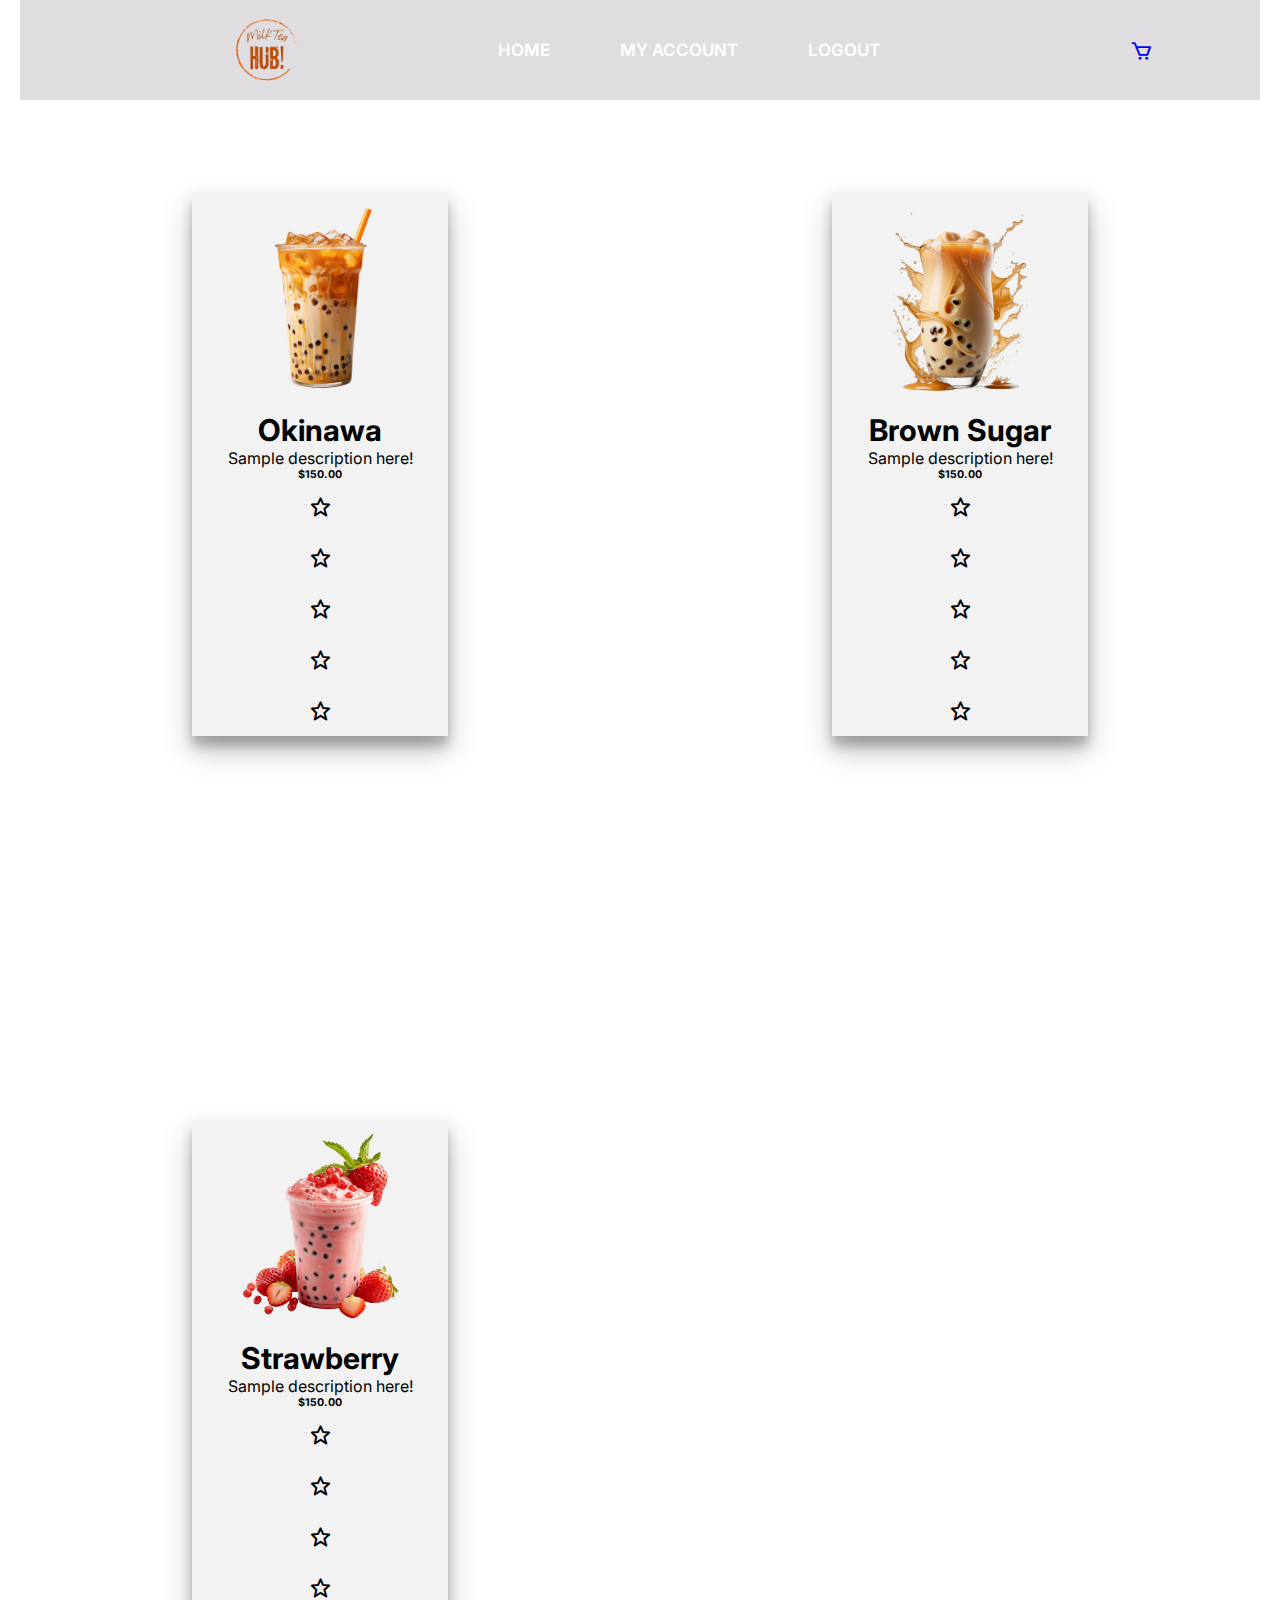
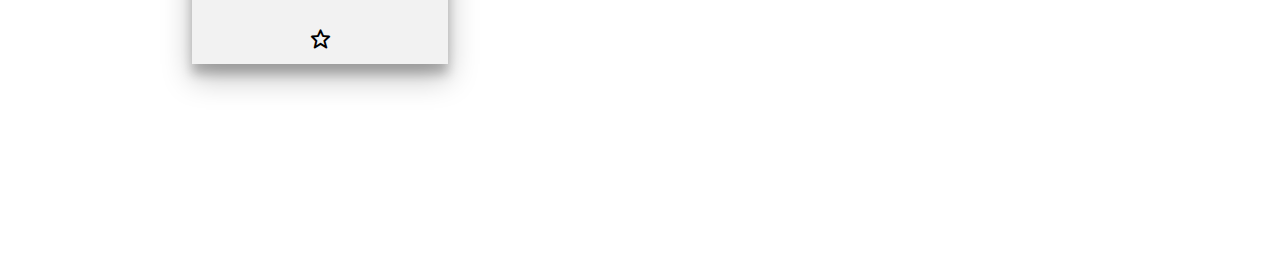
==== index.html @ 7dc1afe6 "Update and rename home.html to index.html" ====
<!DOCTYPE html>
<html lang="en">
<head>
    <meta charset="UTF-8">
    <meta name="viewport" content="width=device-width, initial-scale=1.0">
    <title>Account Info</title>

    <link rel="stylesheet" href="home.css">

    <link rel="stylesheet"
  href="https://unpkg.com/boxicons@latest/css/boxicons.min.css">

  <link rel="stylesheet" href="https://cdnjs.cloudflare.com/ajax/libs/font-awesome/6.5.1/css/all.min.css" integrity="sha512-DTOQO9RWCH3ppGqcWaEA1BIZOC6xxalwEsw9c2QQeAIftl+Vegovlnee1c9QX4TctnWMn13TZye+giMm8e2LwA==" crossorigin="anonymous" referrerpolicy="no-referrer" />

  <link rel="preconnect" href="https://fonts.googleapis.com">
  <link rel="preconnect" href="https://fonts.gstatic.com" crossorigin>
  <link href="https://fonts.googleapis.com/css2?family=Inter:wght@100..900&display=swap" rel="stylesheet">

</head>


<body>

    <header>

        <div class="box">
            <div class="box1"></div>
            <div class="box2"></div>
        </div>

        <a href="#"  class="logo"><img src="logo.png"></a>

        <ul class="navlist">
            <li> <a href="home.html">HOME</a></li>
            <li> <a href="#">MY ACCOUNT</a></li>
            <li> <a href="#">LOGOUT</a></li>
        </ul>

        <div class="nav">

            <a href="#" class="bx bx-cart"></a>
            <div class="bx bx-menu" id="menu-icon"></div>

        </div>

    </header>


    <script type="text/javascript">

        let menu = document.querySelector('#menu-icon');
        let navlist = document.querySelector('.navlist');

        menu.onclick = () => {

            menu.classList.toggle('bx-x');
            navlist.classList.toggle('open');
        }

    </script>


    <!---------Add to Chart------->


 <div class="galary">

    <div class="content">

        <img src="pics/okinawa.png">
        <h3>Okinawa</h3>
        <p>Sample description here!</p>
        <h6>$150.00</h6>

        <ul>
            
            <li><i class="bx bx-star checked"></i></li>
            <li><i class="bx bx-star checked"></i></li>
            <li><i class="bx bx-star checked"></i></li>
            <li><i class="bx bx-star checked"></i></li>
            <li><i class="bx bx-star checked"></i></li>
        </ul>

    </div>


    <div class="content">

        <img src="pics/brown.png">
        <h3>Brown Sugar</h3>
        <p>Sample description here!</p>
        <h6>$150.00</h6>

        <ul>
            
            <li><i class="bx bx-star checked"></i></li>
            <li><i class="bx bx-star checked"></i></li>
            <li><i class="bx bx-star checked"></i></li>
            <li><i class="bx bx-star checked"></i></li>
            <li><i class="bx bx-star checked"></i></li>
        </ul>

    </div>

    <div class="content">

        <img src="pics/straw.png">
        <h3>Strawberry</h3>
        <p>Sample description here!</p>
        <h6>$150.00</h6>

        <ul>
            
            <li><i class="bx bx-star checked"></i></li>
            <li><i class="bx bx-star checked"></i></li>
            <li><i class="bx bx-star checked"></i></li>
            <li><i class="bx bx-star checked"></i></li>
            <li><i class="bx bx-star checked"></i></li>
        </ul>

    </div>


</div>

</body>

</html>
---- home.css ----
*{
    padding: 0;
    margin: 0;
    box-sizing: border-box;
    text-decoration: none;
    list-style: none;
    font-family: "Inter", sans-serif;
}

body{
    
    background-color: white;
}

header{
    position: fixed;
    display: flex;
    flex-direction: row;
    width: 98%;
    height: 100px;
    background: #dfdddf;
    top: 0;
    left: 20px;
    z-index: 1000;
    padding: 35px 0;
    display: flex;
    align-items: center;
    justify-content: space-between;
    transform: all .50s ease;
}

.box .box1{
    display: flex;
    position: fixed;
    top: 0;
    height: 100vh;
    width: 20px;
    left: 0;
    background-color: white;
}

.box .box2{
    display: flex;
    position: fixed;
    top: 0;
    height: 100vh;
    width: 20px;
    right: 0;
    background-color: white;
}

.logo img{
    width: 100px;
    height: auto;
}

.navlist{
    display: flex;
}

.navlist a{
    display: inline-block;
    margin: 0 35px;
    color: white;
    font-size: 17px;
    font-weight: 600;
    transition: al .50s ease;
}

.navlist a:hover{
    color: black;
    background: none;
    transition: .5s;
}

.nav{
    display: flex;
    align-items: center;
}

.bx{
    display: inline-block;
    padding: 14px 70px;
    font-size: 23px;
    font-weight: bold;
}

.bx:hover{
    color: white;
}

#menu-icon{
    font-size: 30px;
    color: white;
    z-index: 10001;
    cursor: pointer;
    display: none;
}

/*.container{
    height: 100vh;
    width: 100%; 
    display: flex;
    align-items: center;
    justify-content: center;
}


.vid{
    display: flex;
    align-items: center;
    justify-content: center;
    margin-top: 150px;
}*/

@media(max-width:1300px){
    header{
        padding: 20px 4%;
    }


}

@media(max-width:1050px){
    .logo img{
        width: 80px;
        height: auto;
    }

    .navlist a{
        margin: 0 25px;
    }

    .bx{
        padding: 11px 23px;
    }
}

@media(max-width:940px){
    #menu-icon{
        display: block;
    }

    .navlist{
        position: absolute;
        display: flex;
        flex-direction: column;
        align-items: center;
        padding-top: 180px;
        top: 0;
        right: -100%;
        width: 100%;
        height: 100vh;
        backdrop-filter: blur(10px);
        transition:  all .7s ease;       
    }

    .navlist a{
        display: block;
        padding: 0;
        margin: 0px 0px 50px 0px;
        font-size: 20px;
        font-weight: bolder;
        color: rgb(170, 97, 7);
    }

    .navlist.open{
        right: 0;
    }
}

@media(max-width:450px){

}


/*         MENU     */

h3{
    text-align: center;
    font-size: 30px;
    margin: 0;
    padding-top: 10px;
}

a{
    text-decoration: none;
}

.gallery{
    display: flex;
    flex-wrap: wrap;
    width: 100%;
    justify-content: center;
    align-items: center;
    margin: 50px 0;
}

.content{
    width: 20%;
    margin: 15%;
    box-sizing: border-box;
    float: left;
    text-align: center;
    border-radius: 0;
    cursor: pointer;
    padding-top: 10px;
    box-shadow: 0 14px 28px rgba(0, 0, 0, 0.25), 0 10px 10px rgba(0, 0, 0, 0.22);
    transition: .4s;
    background: #f2f2f2;
}

.content:hover{
    box-shadow: 0 3px 6px rgba(0, 0, 0, 0.16), 0 3px 6px rgba(0, 0, 0, 0.23);
    transform: translate(0px, -8px);
}

img{
    width: 200px;
    height: 200px;
    text-align: center;
    margin: auto;
    display: block;
}
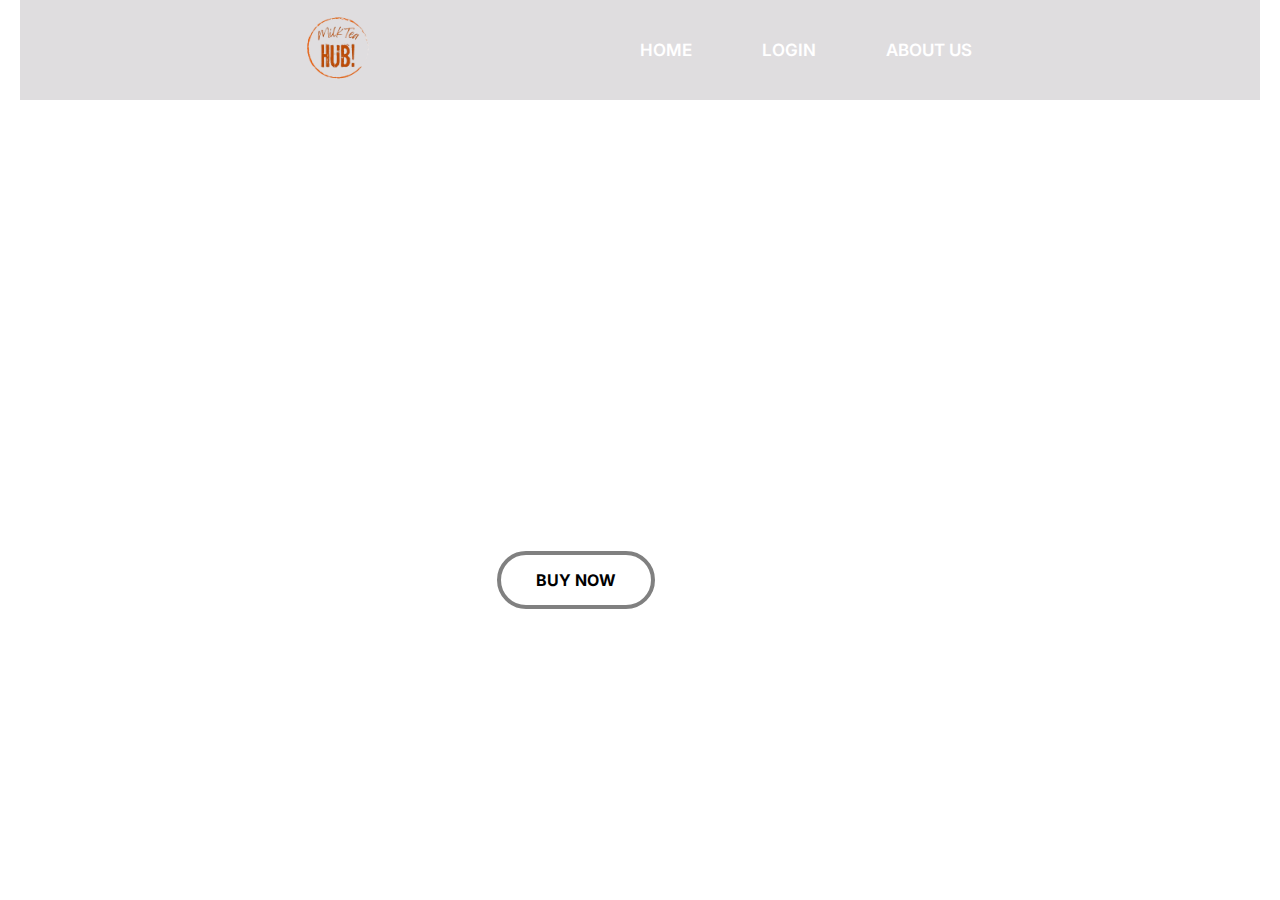
==== commit 3df85828: "Update and rename front.html to index.html" ====
--- a/index.html
+++ b/index.html
@@ -3,14 +3,12 @@
 <head>
     <meta charset="UTF-8">
     <meta name="viewport" content="width=device-width, initial-scale=1.0">
-    <title>Account Info</title>
+    <title>MilkTea Hub!</title>
 
-    <link rel="stylesheet" href="home.css">
+    <link rel="stylesheet" href="front.css">
 
     <link rel="stylesheet"
   href="https://unpkg.com/boxicons@latest/css/boxicons.min.css">
-
-  <link rel="stylesheet" href="https://cdnjs.cloudflare.com/ajax/libs/font-awesome/6.5.1/css/all.min.css" integrity="sha512-DTOQO9RWCH3ppGqcWaEA1BIZOC6xxalwEsw9c2QQeAIftl+Vegovlnee1c9QX4TctnWMn13TZye+giMm8e2LwA==" crossorigin="anonymous" referrerpolicy="no-referrer" />
 
   <link rel="preconnect" href="https://fonts.googleapis.com">
   <link rel="preconnect" href="https://fonts.gstatic.com" crossorigin>
@@ -31,19 +29,30 @@
         <a href="#"  class="logo"><img src="logo.png"></a>
 
         <ul class="navlist">
-            <li> <a href="home.html">HOME</a></li>
-            <li> <a href="#">MY ACCOUNT</a></li>
-            <li> <a href="#">LOGOUT</a></li>
+            <li> <a href="index.html">HOME</a></li>
+            <li> <a href="login.html">LOGIN</a></li>
+            <li> <a href="about.html">ABOUT US</a></li>
         </ul>
 
         <div class="nav">
 
-            <a href="#" class="bx bx-cart"></a>
+
             <div class="bx bx-menu" id="menu-icon"></div>
 
         </div>
 
     </header>
+
+    <section class="container">
+
+            <video src="add.mp4" type="video/mp4" autoplay muted loop></video>
+            <a href="#" class="btn">BUY NOW</a>
+            
+        
+
+        
+
+    </section>
 
 
     <script type="text/javascript">
@@ -58,71 +67,8 @@
         }
 
     </script>
+    
+</body>
 
 
-    <!---------Add to Chart------->
-
-
- <div class="galary">
-
-    <div class="content">
-
-        <img src="pics/okinawa.png">
-        <h3>Okinawa</h3>
-        <p>Sample description here!</p>
-        <h6>$150.00</h6>
-
-        <ul>
-            
-            <li><i class="bx bx-star checked"></i></li>
-            <li><i class="bx bx-star checked"></i></li>
-            <li><i class="bx bx-star checked"></i></li>
-            <li><i class="bx bx-star checked"></i></li>
-            <li><i class="bx bx-star checked"></i></li>
-        </ul>
-
-    </div>
-
-
-    <div class="content">
-
-        <img src="pics/brown.png">
-        <h3>Brown Sugar</h3>
-        <p>Sample description here!</p>
-        <h6>$150.00</h6>
-
-        <ul>
-            
-            <li><i class="bx bx-star checked"></i></li>
-            <li><i class="bx bx-star checked"></i></li>
-            <li><i class="bx bx-star checked"></i></li>
-            <li><i class="bx bx-star checked"></i></li>
-            <li><i class="bx bx-star checked"></i></li>
-        </ul>
-
-    </div>
-
-    <div class="content">
-
-        <img src="pics/straw.png">
-        <h3>Strawberry</h3>
-        <p>Sample description here!</p>
-        <h6>$150.00</h6>
-
-        <ul>
-            
-            <li><i class="bx bx-star checked"></i></li>
-            <li><i class="bx bx-star checked"></i></li>
-            <li><i class="bx bx-star checked"></i></li>
-            <li><i class="bx bx-star checked"></i></li>
-            <li><i class="bx bx-star checked"></i></li>
-        </ul>
-
-    </div>
-
-
-</div>
-
-</body>
-
 </html>
--- a/front.css
+++ b/front.css
@@ -0,0 +1,278 @@
+*{
+    padding: 0;
+    margin: 0;
+    box-sizing: border-box;
+    text-decoration: none;
+    list-style: none;
+    font-family: "Inter", sans-serif;
+}
+
+body{
+    
+    background-color: white;
+}
+
+header{
+    position: fixed;
+    display: flex;
+    flex-direction: row;
+    width: 98%;
+    height: 100px;
+    background: #dfdddf;
+    top: 0;
+    left: 20px;
+    z-index: 1000;
+    padding: 35px 0;
+    display: flex;
+    align-items: center;
+    justify-content: space-between;
+    transform: all .50s ease;
+}
+
+.box .box1{
+    display: flex;
+    position: fixed;
+    top: 0;
+    height: 100vh;
+    width: 20px;
+    left: 0;
+    background-color: white;
+}
+
+.box .box2{
+    display: flex;
+    position: fixed;
+    top: 0;
+    height: 100vh;
+    width: 20px;
+    right: 0;
+    background-color: white;
+}
+
+.logo img{
+    width: 100px;
+    height: auto;
+}
+
+.navlist{
+    display: flex;
+}
+
+.navlist a{
+    display: inline-block;
+    margin: 0 35px;
+    color: white;
+    font-size: 17px;
+    font-weight: 600;
+    transition: al .50s ease;
+}
+
+.navlist a:hover{
+    color: black;
+    background: none;
+    transition: .5s;
+}
+
+.nav{
+    display: flex;
+    align-items: center;
+}
+
+.bx{
+    display: inline-block;
+    padding: 14px 100px;
+    font-size: 23px;
+    font-weight: bold;
+}
+
+.bx:hover{
+    color: white;
+}
+
+#menu-icon{
+    font-size: 30px;
+    color: white;
+    z-index: 10001;
+    cursor: pointer;
+    display: none;
+}
+
+.container{
+    display: flex;
+    align-items: center;
+    justify-content: center;
+    position: relative;
+    height: 100vh;
+    width: 100%; 
+}
+
+
+.container video{
+    width: 80%;
+    height: 70%;
+    margin-top: 0;
+}
+
+.container .btn{
+    position: absolute;
+    padding: 15px 35px;
+    background: transparent;
+    font-weight: bold;
+    margin-top: 350px;
+    border-radius: 50px;
+    color: black;
+    border: 4px solid gray;
+    transition: all .5s;
+}
+
+.container .btn:hover{
+    background-color: chocolate;
+}
+
+@media(max-width:1300px){
+    header{
+        padding: 20px 4%;
+    }
+
+    .container{
+        align-items: center;
+        justify-content: center;
+        position: relative;
+        min-height: 100px;
+        height: 90vh;
+        width: 90%;
+        transition:  all .3s ease;
+    }
+
+
+
+}
+
+@media(max-width:1050px){
+    .logo img{
+        width: 80px;
+        height: auto;
+    }
+
+    .navlist a{
+        margin: 0 25px;
+    }
+
+    .bx{
+        padding: 11px 23px;
+    }
+
+    .container{
+        align-items: center;
+        justify-content: center;
+        position: relative;
+        min-height: 90px;
+        height: 80vh;
+        width: 80%;
+        transition:  all .3s ease;
+    }
+
+    .container video{
+        align-items: center;
+        justify-content: center;
+        position: relative;
+        left: 140px;
+        transition:  all .3s ease;
+    }
+
+    .container a .btn{
+        position: relative;
+        
+    }
+
+   
+}
+
+@media(max-width:740px){
+    #menu-icon{
+        display: block;
+    }
+
+    .navlist{
+        position: absolute;
+        display: flex;
+        flex-direction: column;
+        align-items: center;
+        padding-top: 180px;
+        top: 0;
+        right: -100%;
+        width: 100%;
+        height: 100vh;
+        backdrop-filter: blur(10px);
+        transition:  all .3s ease;       
+    }
+
+    .navlist a{
+        display: block;
+        padding: 0;
+        margin: 0px 0px 50px 0px;
+        font-size: 20px;
+        font-weight: bolder;
+        color: rgb(170, 97, 7);
+    }
+
+    .navlist.open{
+        right: 0;
+    }
+
+    .container{
+        align-items: center;
+        justify-content: center;
+        position: relative;
+        min-height: 80px;
+        height: 70vh;
+        width: 70%;
+        transition:  all .3s ease;
+    }
+
+    .container video{
+        align-items: center;
+        justify-content: center;
+        position: relative;
+        left: 150px;
+        transition:  all .3s ease;
+    }
+
+    .container a .btn{
+        position: relative;
+        padding: 13px 30px;
+        font-size: 15px;
+        
+    }
+
+    
+}
+
+@media(max-width:450px){
+
+    .container{
+        align-items: center;
+        justify-content: center;
+        position: relative;
+        min-height: 70px;
+        height: 60vh;
+        width: 60%;
+        transition:  all .3s ease;
+    }  
+
+    .container video{
+        align-items: center;
+        justify-content: center;
+        position: relative;
+        left: 80px;
+        transition:  all .3s ease;
+    }
+
+    .container a .btn{
+        position: relative;
+        padding: 0 15px;
+        margin-left: 80px;
+        transition:  all .3s ease;
+    }
+
+}